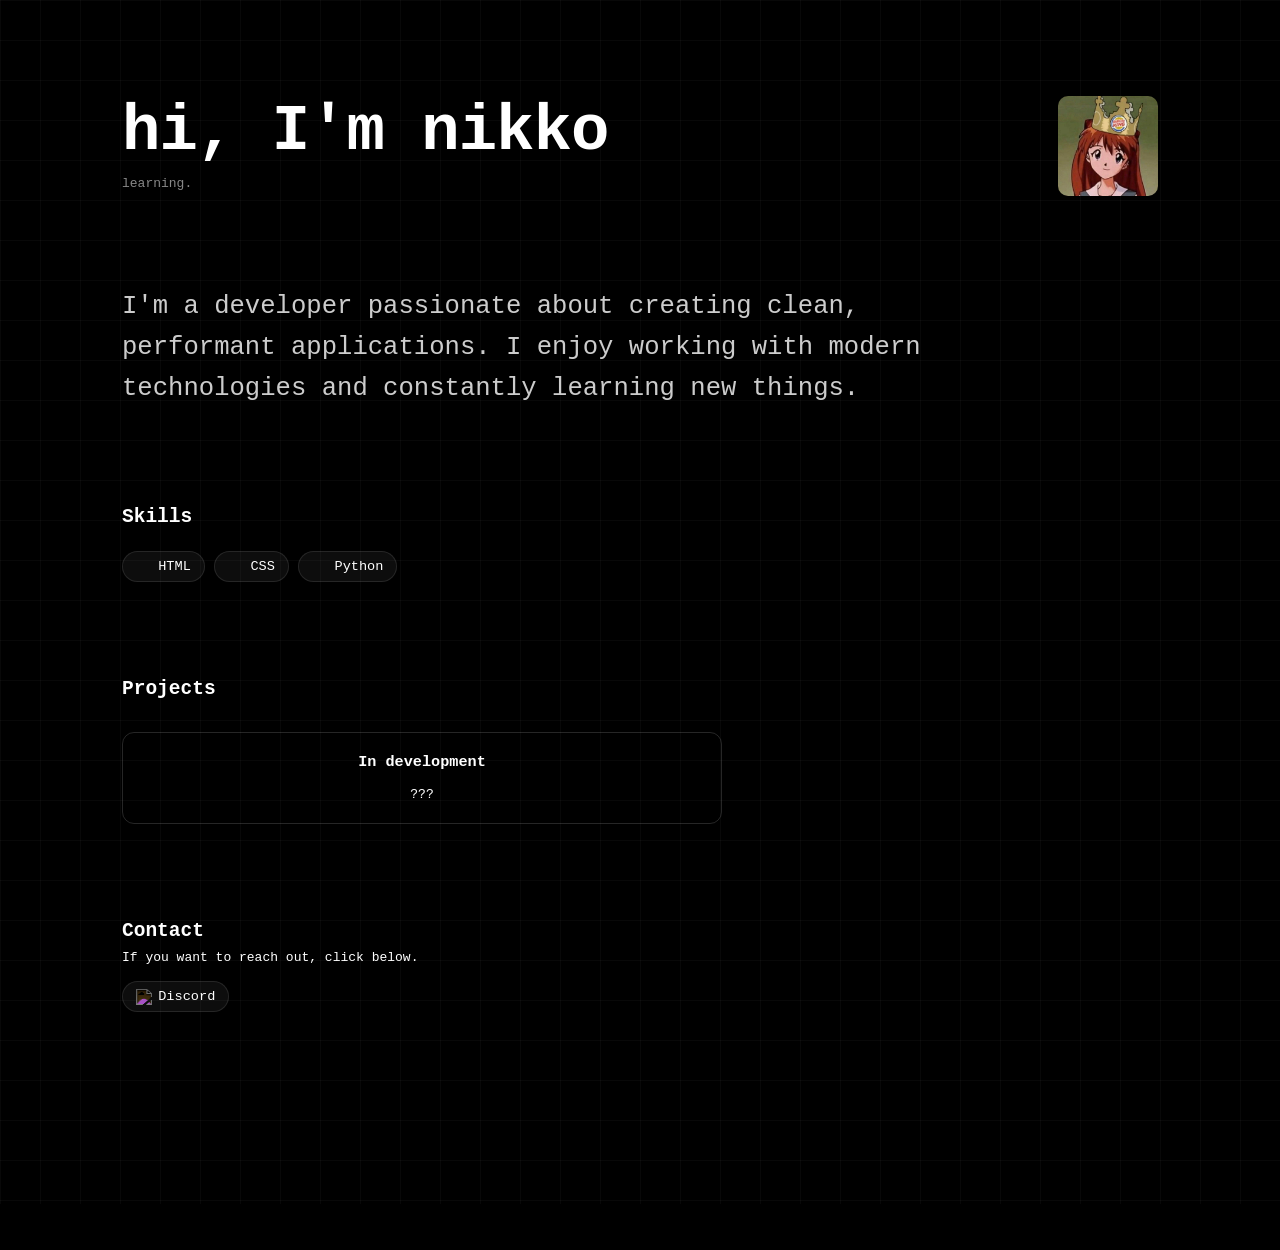
==== index.html @ 5211203d "Rename getrich.html to index.html" ====
<!DOCTYPE html>
<html lang="en">
<head>
  <meta charset="UTF-8">
  <meta name="viewport" content="width=device-width, initial-scale=1.0">
  <title>getrich</title>
  <link rel="stylesheet" href="style.css">
</head>
<body>

<main>

  <!-- HERO -->
  <section class="hero">
    <div class="hero-text">
      <h1 id="name">hi, I'm nikko</h1>
      <p class="subtitle">learning.</p>

      <div class="icons">
        <span></span>
        <span></span>
        <span></span>
      </div>
    </div>

    <img src="Asuka.jpg" alt="profile" class="avatar">
  </section>

  <!-- ABOUT BIG TEXT -->
  <section class="about">
    <p>
      I'm a developer passionate about creating clean, performant applications.
      I enjoy working with modern technologies and constantly learning new things.
    </p>
  </section>

  <!-- SKILLS -->
  <section>
    <h2>Skills</h2>
      <br>
    <div class="skills">

      <div class="skill">
        <img src="https://cdn.jsdelivr.net/gh/devicons/devicon/icons/html5/html5-original.svg">
        <span>HTML</span>
      </div>

      <div class="skill">
        <img src="https://cdn.jsdelivr.net/gh/devicons/devicon/icons/css3/css3-original.svg">
        <span>CSS</span>
      </div>

      <div class="skill">
        <img src="https://cdn.jsdelivr.net/gh/devicons/devicon/icons/python/python-original.svg">
        <span>Python</span>
      </div>

    </div>
  </section>

  <section class="Projects">
    <h2>Projects</h2>
    <section class="Project1">
     <h3>In development</h3>
     <p>???</p>
    </section>
  </section>

  <section class="contact">
  <h2>Contact</h2>
  <p>If you want to reach out, click below.</p>

  <div class="contact-links">
    <a href="https://discord.com/users/1435197974258122874" target="_blank" class="contact-icon">
      <img src="https://cdn.jsdelivr.net/gh/simple-icons/simple-icons/icons/discord.svg" alt="discord">
      <span>Discord</span>
    </a>
  </div>

  </section>

</main>

</body>
</html>
---- style.css ----
* {
  margin: 0;
  padding: 0;
  box-sizing: border-box;
}

/* BODY */
body {
  background: #000;
  color: #fff;
  font-family: monospace;

  display: flex;
  justify-content: center;

  /* GRID BACKGROUND */
  background-image: 
    linear-gradient(rgba(255,255,255,0.03) 1px, transparent 1px),
    linear-gradient(90deg, rgba(255,255,255,0.03) 1px, transparent 1px);

  background-size: 40px 40px;
}

/* MAIN */
main {
  width: 100%;
  max-width: 1100px;
  padding: 6rem 2rem;
}

/* HERO */
.hero {
  position: relative;
  margin-bottom: 6rem;
}

.hero-text {
  text-align: left;
}

h1 {
  font-size: 4rem;
  letter-spacing: -1px;
}

.subtitle {
  color: #888;
  margin-top: 0.5rem;
}

/* IMAGE */
.avatar {
  position: absolute;
  right: 0;
  top: 0;

  width: 100px;
  height: 100px;
  border-radius: 10%;
  object-fit: cover;
}

/* ABOUT */
.about p {
  font-size: 1.6rem;
  line-height: 1.6;
  color: #ccc;
  max-width: 800px;
}

/* SECTIONS */
section {
  margin-bottom: 6rem;
}

h2 {
  margin-bottom: 0.5rem;
}

/* SKILLS */
.skills {
  display: flex;
  flex-wrap: wrap;
  gap: 0.6rem;
}

.skill {
  display: flex;
  align-items: center;
  gap: 0.4rem;

  padding: 0.4rem 0.8rem;
  border-radius: 999px;

  background: rgba(255,255,255,0.05);
  border: 1px solid rgba(255,255,255,0.1);

  font-size: 0.85rem;

  transition: all 0.3s ease;
}

.skill img {
  width: 16px;
  height: 16px;
  transition: all 0.3s ease;
}

.skill:hover {
  transform: translateY(-4px) scale(1.05);
  background: rgba(255,255,255,0.1);
  border: 1px solid rgba(255,255,255,0.3);
}

.skill:hover img {
  transform: scale(1.2);
}

.Projects {
   text-align: left;
}

.Project1 {
    border: 1px solid rgba(255,255,255,0.15);
    border-radius: 12px;
    max-width: 600px;
    padding: 1.3rem;
    transition: 0.3s ease;
    margin-top: 2rem;
    text-align: center;
}

.Project1:hover {
    transform: translateY(-4px) scale(1.05);
    background: rgba(255,255,255,0.1);
    border: 1px solid rgba(255,255,255,0.3);
}

.Project1 h3 {
    margin-bottom: 1rem;
}

/* CONTACT */
.contact {
  text-align: left;
}

.contact-links {
  margin-top: 1rem;
  display: flex;
  gap: 0.6rem;
}

/* CONTACT BUTTON (same as skill) */
.contact-icon {
  display: flex;
  align-items: center;
  gap: 0.4rem;

  padding: 0.4rem 0.8rem;
  border-radius: 999px;

  background: rgba(255,255,255,0.05);
  border: 1px solid rgba(255,255,255,0.1);

  font-size: 0.85rem;
  color: white;
  text-decoration: none;

  transition: all 0.3s ease;
}

.contact-icon img {
  width: 16px;
  height: 16px;
  filter: invert(1);
  transition: all 0.3s ease;
}

.contact-icon:hover {
  transform: translateY(-4px) scale(1.05);
  background: rgba(255,255,255,0.1);
  border: 1px solid rgba(255,255,255,0.3);
}

.contact-icon:hover img {
  transform: scale(1.2);
}
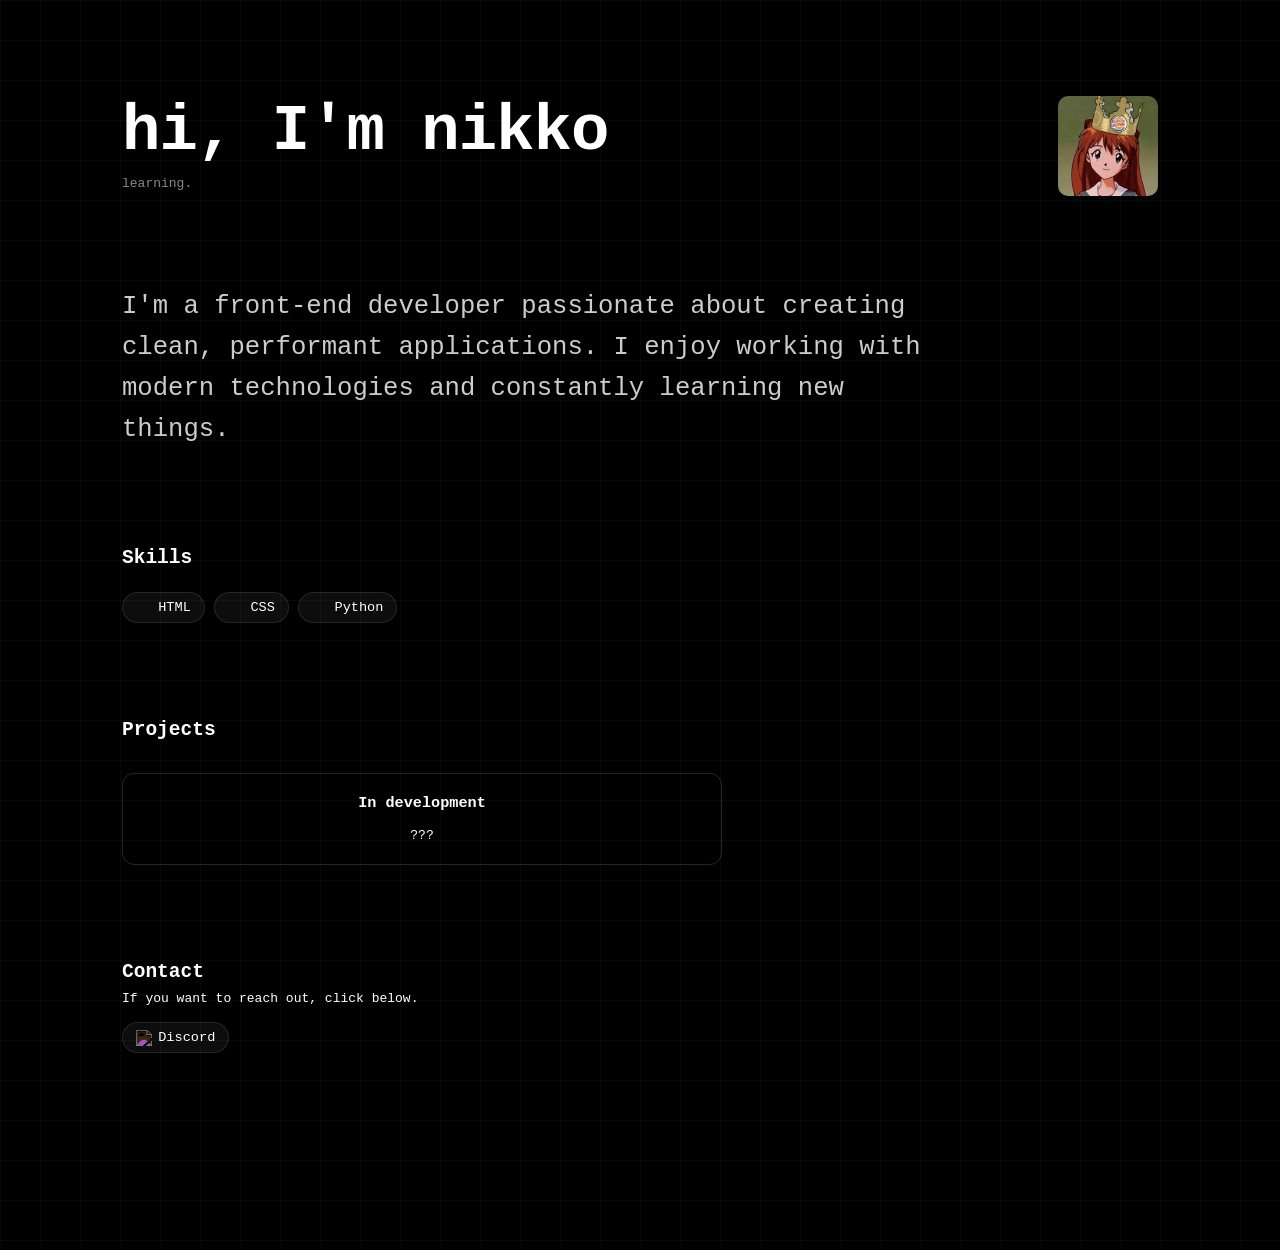
==== commit f6ce65d1: "Modify about section to include front-end developer role Updated the about section to specify the ro" ====
--- a/index.html
+++ b/index.html
@@ -29,7 +29,7 @@
   <!-- ABOUT BIG TEXT -->
   <section class="about">
     <p>
-      I'm a developer passionate about creating clean, performant applications.
+      I'm a front-end developer passionate about creating clean, performant applications.
       I enjoy working with modern technologies and constantly learning new things.
     </p>
   </section>
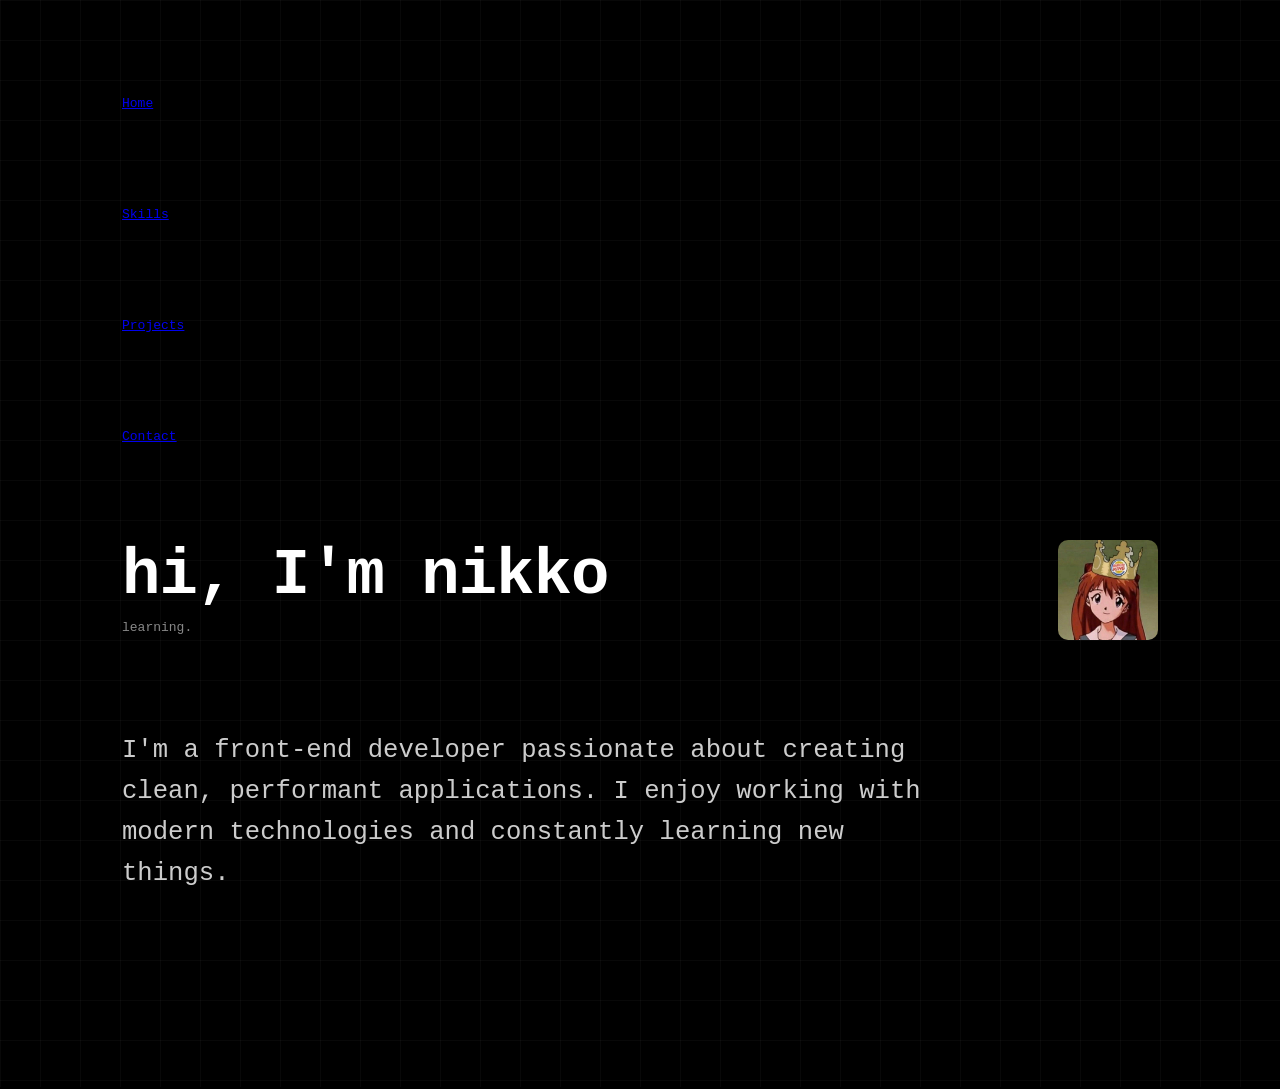
==== commit bc8293e1: "Add navigation tabs to index.html Added navigation tabs for Home, Skills, Projects, and Contact sect" ====
--- a/index.html
+++ b/index.html
@@ -9,6 +9,33 @@
 <body>
 
 <main>
+
+  <div class="row">
+
+    <section class="hometab">
+     <a href="index.html" >
+      <span>Home</span>
+     </a>
+    </section>
+
+    <section class="skillstab">
+     <a href="skills.html" >
+      <span>Skills</span>
+     </a>
+    </section>
+
+    <section class="projectstab">
+     <a href="projects.html" >
+        <span>Projects</span>
+     </a>
+    </section>
+
+    <section class="contact">
+     <a href="https://discord.com/users/1435197974258122874" target="_blank"class="discord">
+      <span>Contact</span>
+     </a>
+    </section>
+  </div>
 
   <!-- HERO -->
   <section class="hero">
@@ -34,51 +61,6 @@
     </p>
   </section>
 
-  <!-- SKILLS -->
-  <section>
-    <h2>Skills</h2>
-      <br>
-    <div class="skills">
-
-      <div class="skill">
-        <img src="https://cdn.jsdelivr.net/gh/devicons/devicon/icons/html5/html5-original.svg">
-        <span>HTML</span>
-      </div>
-
-      <div class="skill">
-        <img src="https://cdn.jsdelivr.net/gh/devicons/devicon/icons/css3/css3-original.svg">
-        <span>CSS</span>
-      </div>
-
-      <div class="skill">
-        <img src="https://cdn.jsdelivr.net/gh/devicons/devicon/icons/python/python-original.svg">
-        <span>Python</span>
-      </div>
-
-    </div>
-  </section>
-
-  <section class="Projects">
-    <h2>Projects</h2>
-    <section class="Project1">
-     <h3>In development</h3>
-     <p>???</p>
-    </section>
-  </section>
-
-  <section class="contact">
-  <h2>Contact</h2>
-  <p>If you want to reach out, click below.</p>
-
-  <div class="contact-links">
-    <a href="https://discord.com/users/1435197974258122874" target="_blank" class="contact-icon">
-      <img src="https://cdn.jsdelivr.net/gh/simple-icons/simple-icons/icons/discord.svg" alt="discord">
-      <span>Discord</span>
-    </a>
-  </div>
-
-  </section>
-
 </main>
 
 </body>
